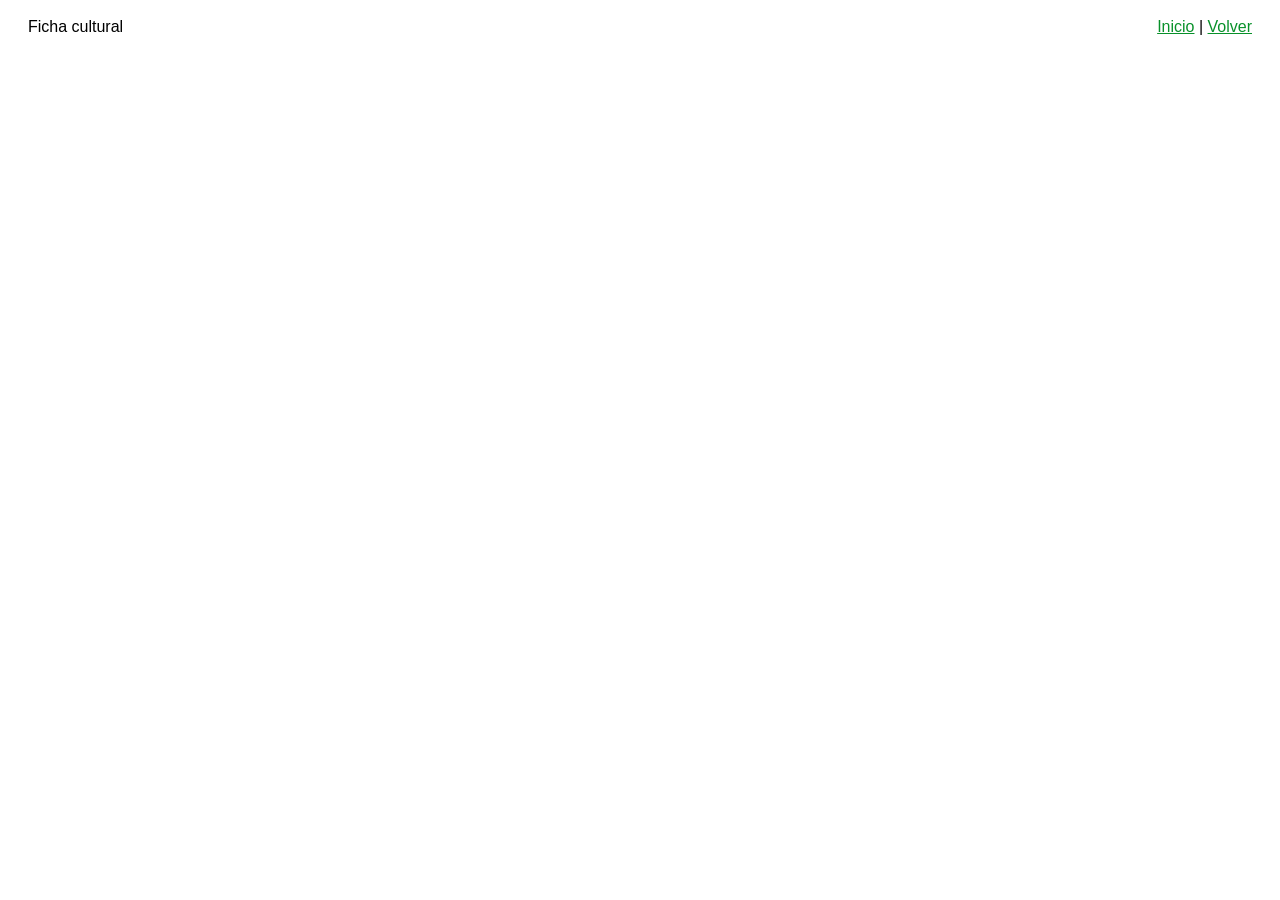
==== html/alfarerialquinchamali.html @ fd1ac348 "ajuste en nombres" ====
<!DOCTYPE html>
<html lang="es">
<head>
    <meta charset="UTF-8">
    <meta name="viewport" content="width=device-width, initial-scale=1.0">
    <link rel="icon" href="../img/icon.jpg" type="image/x-icon">
    <title>Salar de Tara</title>
    <link rel="stylesheet" href="../css/style.css">
</head>
<body>

    <header class="encabezado-categoria">
        <span>Ficha cultural</span>
        <div>
            <a href="../Index.html">Inicio</a> | 
            <a href="cultural.html">Volver</a>
        </div>
    </header>
---- css/style.css ----
body {
    text-align: center;
    font-family: sans-serif;
}

h1 {
    color: #000;
}

h2 {
    color: #1a7a72;
}

ul {
    display: inline-block;
    text-align: left;
}

.contenedor-tarjetas {
    margin-top: 20px;
}

.tarjeta {
    display: inline-block;
    width: 230px;
    border: 1px solid #ccc;
    padding: 10px;
    margin: 10px;
    vertical-align: top;
}

.tarjeta img {
    width: 100%;
    height: 120px;
}

.encabezado-categoria {
    display: flex;
    justify-content: space-between;
    padding: 10px 20px;
}

.lista-elementos {
    display: inline-block;
    text-align: left;
    margin-top: 20px;
}

.item {
    margin: 15px 0;
}

.item img {
    width: 80px;
    height: 50px;
    vertical-align: middle;
    margin-right: 10px;
}

.contenedor-ficha {
    margin-top: 30px;
}

.foto-ficha, .datos-ficha {
    display: inline-block;
    vertical-align: top;
    text-align: left;
    margin: 10px;
}

.foto-ficha img {
    width: 150px;
}

a {
    color: rgb(8, 145, 42);
    text-decoration: underline;
}

.encabezado {
  display: block;
  margin-left: auto;
  margin-right: auto;
  max-width: 100%; /* Para que sea adaptable si la pantalla es menor a 1000px */
  height: auto;
}
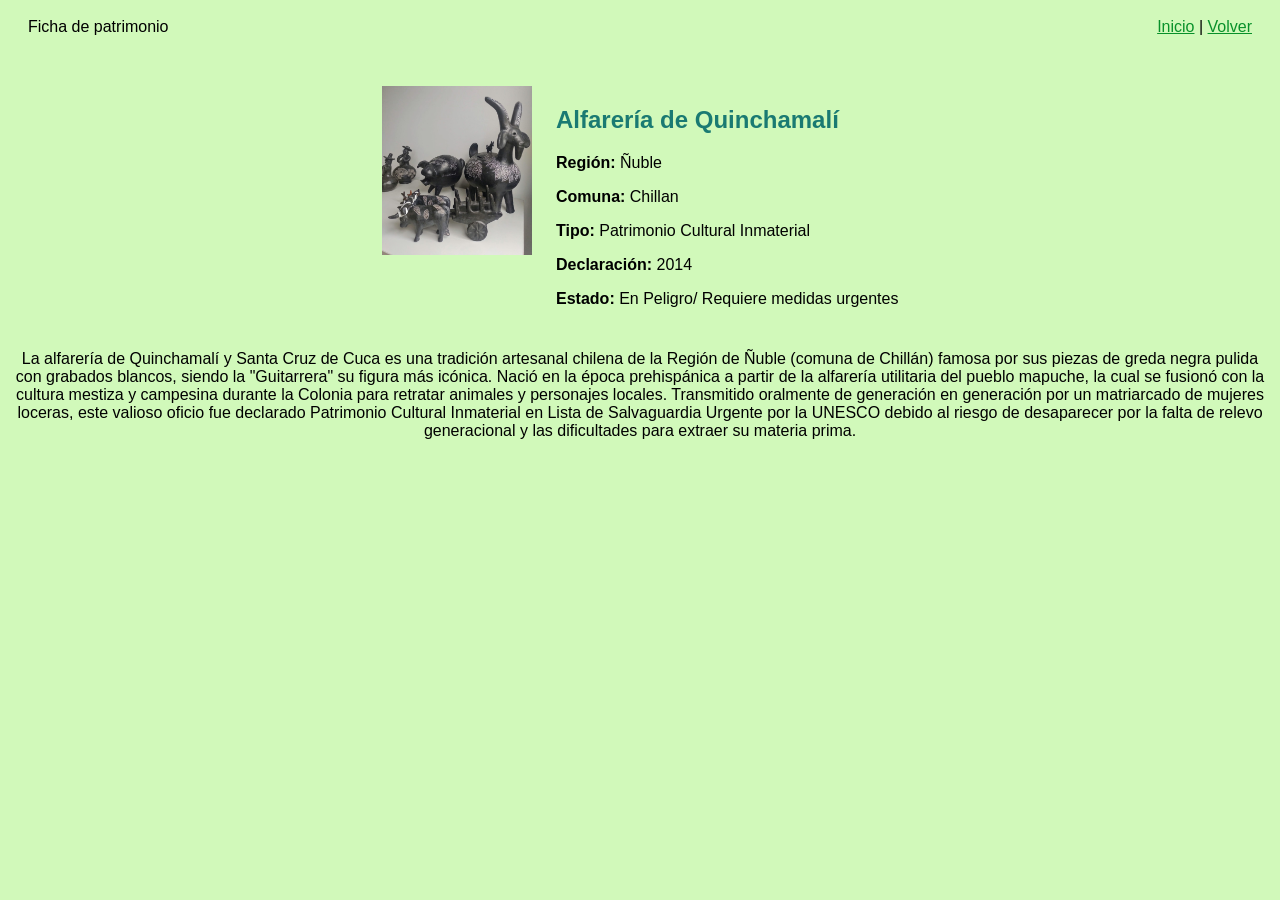
==== commit 078564cd: "Agregado informacion alfareria quinchamali" ====
--- a/html/alfarerialquinchamali.html
+++ b/html/alfarerialquinchamali.html
@@ -10,9 +10,29 @@
 <body>
 
     <header class="encabezado-categoria">
-        <span>Ficha cultural</span>
+        <span>Ficha de patrimonio</span>
         <div>
             <a href="../Index.html">Inicio</a> | 
             <a href="cultural.html">Volver</a>
         </div>
-    </header>+    </header>
+
+    <main class="contenedor-ficha">
+        <div class="foto-ficha">
+            <img src="../img/Alfareria_Quinchamali.jpg" alt="Alfarería de Quinchamalí">
+        </div>
+
+        <div class="datos-ficha">
+            <h2>Alfarería de Quinchamalí</h2>
+            <p><strong>Región:</strong> Ñuble</p>
+            <p><strong>Comuna:</strong> Chillan</p>
+            <p><strong>Tipo:</strong> Patrimonio Cultural Inmaterial</p>
+            <p><strong>Declaración:</strong> 2014</p>
+            <p><strong>Estado:</strong> En Peligro/ Requiere medidas urgentes</p>
+        </div>
+
+        <p>La alfarería de Quinchamalí y Santa Cruz de Cuca es una tradición artesanal chilena de la Región de Ñuble (comuna de Chillán) famosa por sus piezas de greda negra pulida con grabados blancos, siendo la "Guitarrera" su figura más icónica. Nació en la época prehispánica a partir de la alfarería utilitaria del pueblo mapuche, la cual se fusionó con la cultura mestiza y campesina durante la Colonia para retratar animales y personajes locales. Transmitido oralmente de generación en generación por un matriarcado de mujeres loceras, este valioso oficio fue declarado Patrimonio Cultural Inmaterial en Lista de Salvaguardia Urgente por la UNESCO debido al riesgo de desaparecer por la falta de relevo generacional y las dificultades para extraer su materia prima.</p>
+    </main>
+
+</body>
+</html>
--- a/css/style.css
+++ b/css/style.css
@@ -83,4 +83,7 @@
   margin-right: auto;
   max-width: 100%; /* Para que sea adaptable si la pantalla es menor a 1000px */
   height: auto;
+}
+body {
+  background-color: #d1f9ba; 
 }
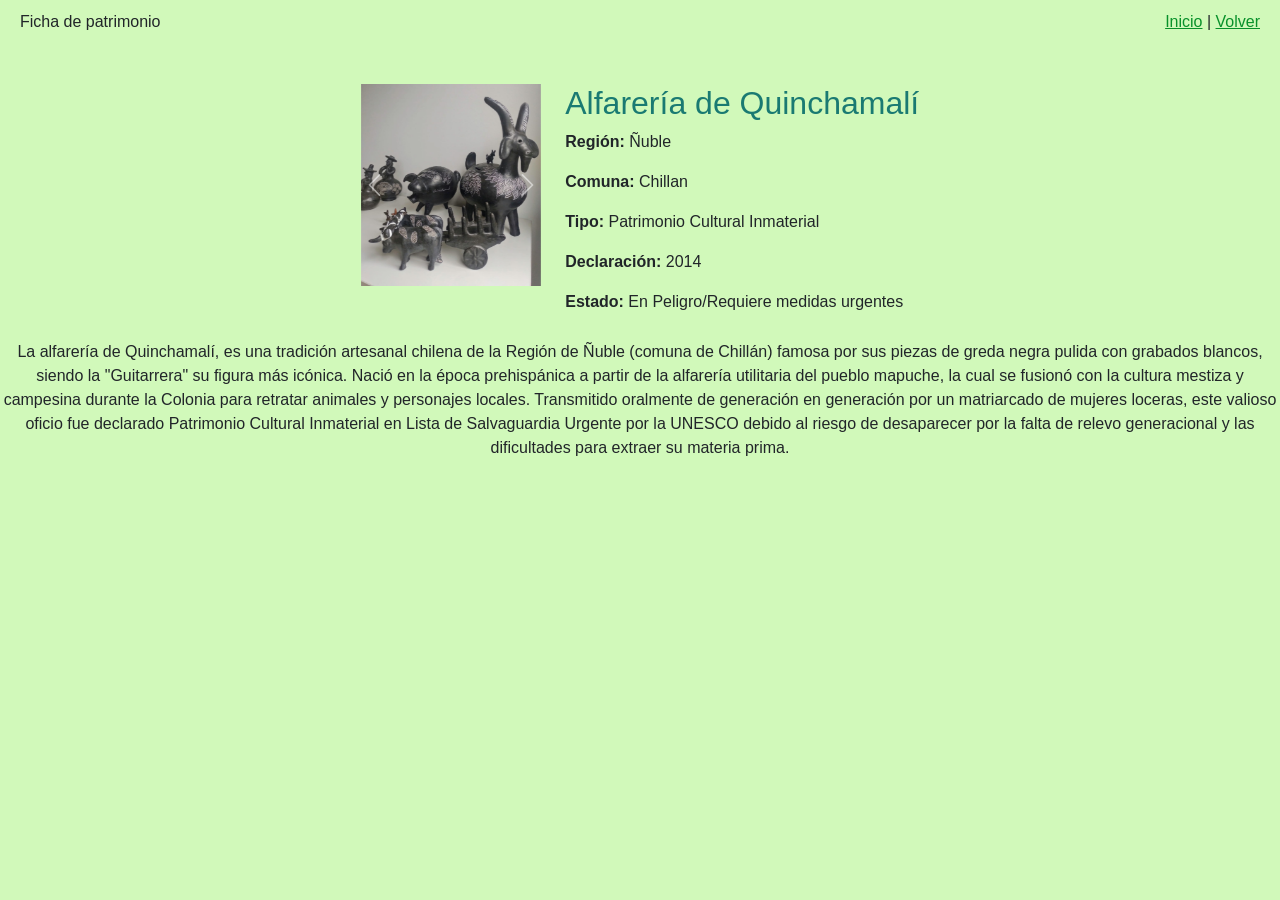
==== commit 68e1b23a: "carrusel puesto a imagenes de alfareria de quinchamali" ====
--- a/html/alfarerialquinchamali.html
+++ b/html/alfarerialquinchamali.html
@@ -4,7 +4,9 @@
     <meta charset="UTF-8">
     <meta name="viewport" content="width=device-width, initial-scale=1.0">
     <link rel="icon" href="../img/icon.jpg" type="image/x-icon">
-    <title>Salar de Tara</title>
+    <title>Alfarería de Quinchamalí</title>
+    <link href="https://cdn.jsdelivr.net/npm/bootstrap@5.3.3/dist/css/bootstrap.min.css" rel="stylesheet">
+<link rel="stylesheet" href="../css/style.css">
     <link rel="stylesheet" href="../css/style.css">
 </head>
 <body>
@@ -19,7 +21,32 @@
 
     <main class="contenedor-ficha">
         <div class="foto-ficha">
-            <img src="../img/Alfareria_Quinchamali.jpg" alt="Alfarería de Quinchamalí">
+            <div id="carruselAlfareria" class="carousel slide" data-bs-ride="carousel" style="width: 180px;">
+  <div class="carousel-inner">
+    <!-- Foto 1 (Principal) -->
+    <div class="carousel-item active">
+      <img src="../img/Alfareria_Quinchamali.jpg" class="d-block w-100" alt="Alfarería de Quinchamalí 1">
+    </div>
+    <!-- Foto 2 -->
+    <div class="carousel-item">
+      <img src="../img/guitarra.jpg" class="d-block w-100" alt="Alfarería de Quinchamalí 2">
+    </div>
+    <!-- Foto 3 -->
+    <div class="carousel-item">
+      <img src="../img/guitarrera-grande.jpg" class="d-block w-100" alt="Alfarería de Quinchamalí 3">
+    </div>
+  </div>
+  
+  <!-- Botones para cambiar de foto -->
+  <button class="carousel-control-prev" type="button" data-bs-target="#carruselAlfareria" data-bs-slide="prev">
+    <span class="carousel-control-prev-icon" aria-hidden="true"></span>
+    <span class="visually-hidden">Anterior</span>
+  </button>
+  <button class="carousel-control-next" type="button" data-bs-target="#carruselAlfareria" data-bs-slide="next">
+    <span class="carousel-control-next-icon" aria-hidden="true"></span>
+    <span class="visually-hidden">Siguiente</span>
+  </button>
+</div>
         </div>
 
         <div class="datos-ficha">
@@ -28,11 +55,11 @@
             <p><strong>Comuna:</strong> Chillan</p>
             <p><strong>Tipo:</strong> Patrimonio Cultural Inmaterial</p>
             <p><strong>Declaración:</strong> 2014</p>
-            <p><strong>Estado:</strong> En Peligro/ Requiere medidas urgentes</p>
+            <p><strong>Estado:</strong> En Peligro/Requiere medidas urgentes</p>
         </div>
 
-        <p>La alfarería de Quinchamalí y Santa Cruz de Cuca es una tradición artesanal chilena de la Región de Ñuble (comuna de Chillán) famosa por sus piezas de greda negra pulida con grabados blancos, siendo la "Guitarrera" su figura más icónica. Nació en la época prehispánica a partir de la alfarería utilitaria del pueblo mapuche, la cual se fusionó con la cultura mestiza y campesina durante la Colonia para retratar animales y personajes locales. Transmitido oralmente de generación en generación por un matriarcado de mujeres loceras, este valioso oficio fue declarado Patrimonio Cultural Inmaterial en Lista de Salvaguardia Urgente por la UNESCO debido al riesgo de desaparecer por la falta de relevo generacional y las dificultades para extraer su materia prima.</p>
+        <p>La alfarería de Quinchamalí, es una tradición artesanal chilena de la Región de Ñuble (comuna de Chillán) famosa por sus piezas de greda negra pulida con grabados blancos, siendo la "Guitarrera" su figura más icónica. Nació en la época prehispánica a partir de la alfarería utilitaria del pueblo mapuche, la cual se fusionó con la cultura mestiza y campesina durante la Colonia para retratar animales y personajes locales. Transmitido oralmente de generación en generación por un matriarcado de mujeres loceras, este valioso oficio fue declarado Patrimonio Cultural Inmaterial en Lista de Salvaguardia Urgente por la UNESCO debido al riesgo de desaparecer por la falta de relevo generacional y las dificultades para extraer su materia prima.</p>
     </main>
-
+<script src="https://cdn.jsdelivr.net/npm/bootstrap@5.3.3/dist/js/bootstrap.bundle.min.js"></script>
 </body>
 </html>
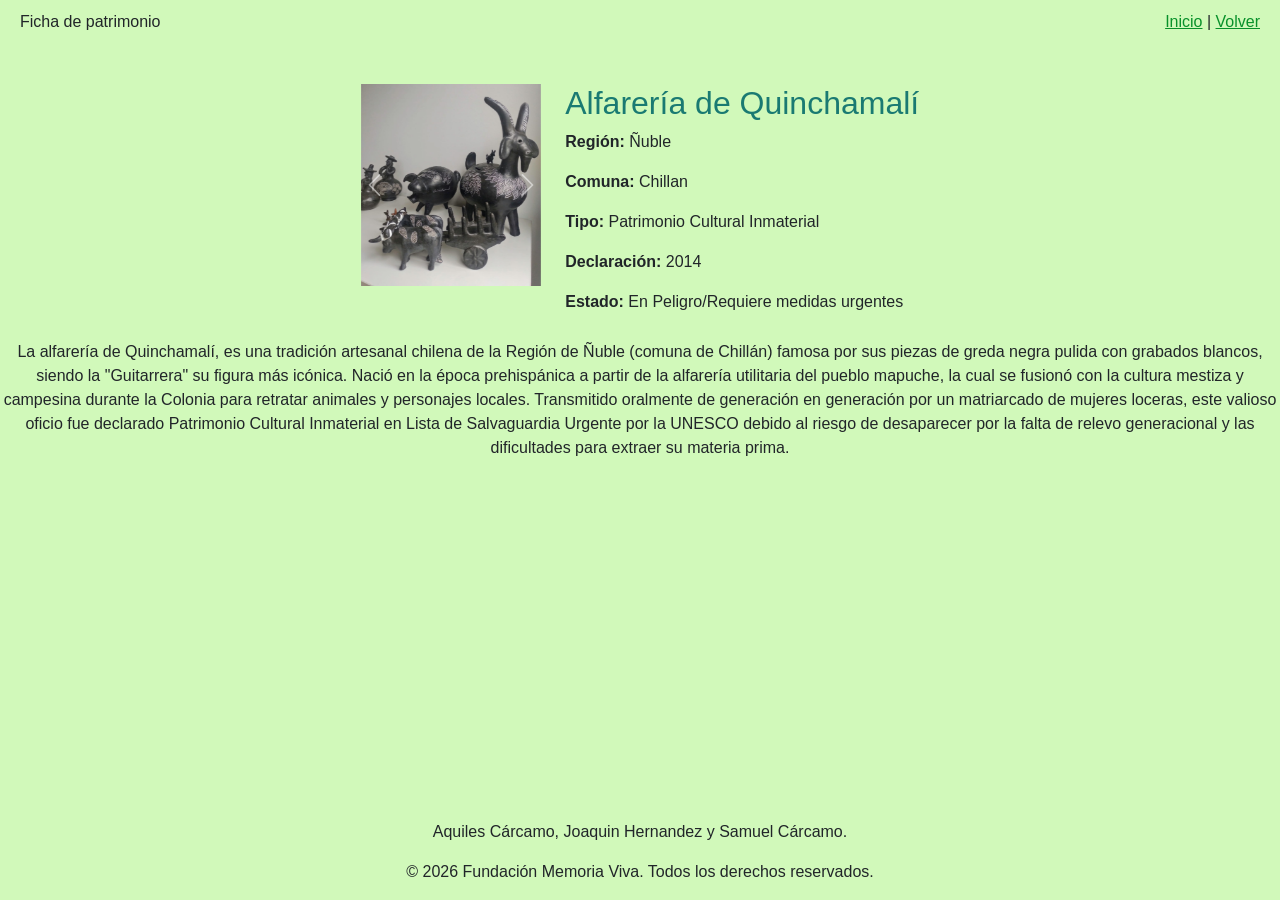
==== commit 490006e1: "puesto  footer en patrimonio natural" ====
--- a/html/alfarerialquinchamali.html
+++ b/html/alfarerialquinchamali.html
@@ -62,4 +62,8 @@
     </main>
 <script src="https://cdn.jsdelivr.net/npm/bootstrap@5.3.3/dist/js/bootstrap.bundle.min.js"></script>
 </body>
+<footer>
+    <p>Aquiles Cárcamo, Joaquin Hernandez y Samuel Cárcamo.<p>
+    <p>© 2026 Fundación Memoria Viva. Todos los derechos reservados.</p>
+</footer>
 </html>
--- a/css/style.css
+++ b/css/style.css
@@ -86,4 +86,10 @@
 }
 body {
   background-color: #d1f9ba; 
+  min-height: 100vh;
+    display: flex;
+    flex-direction: column;
+}
+main {
+    flex-grow: 1;
 }
--- a/css/style.css
+++ b/css/style.css
@@ -86,4 +86,10 @@
 }
 body {
   background-color: #d1f9ba; 
+  min-height: 100vh;
+    display: flex;
+    flex-direction: column;
+}
+main {
+    flex-grow: 1;
 }
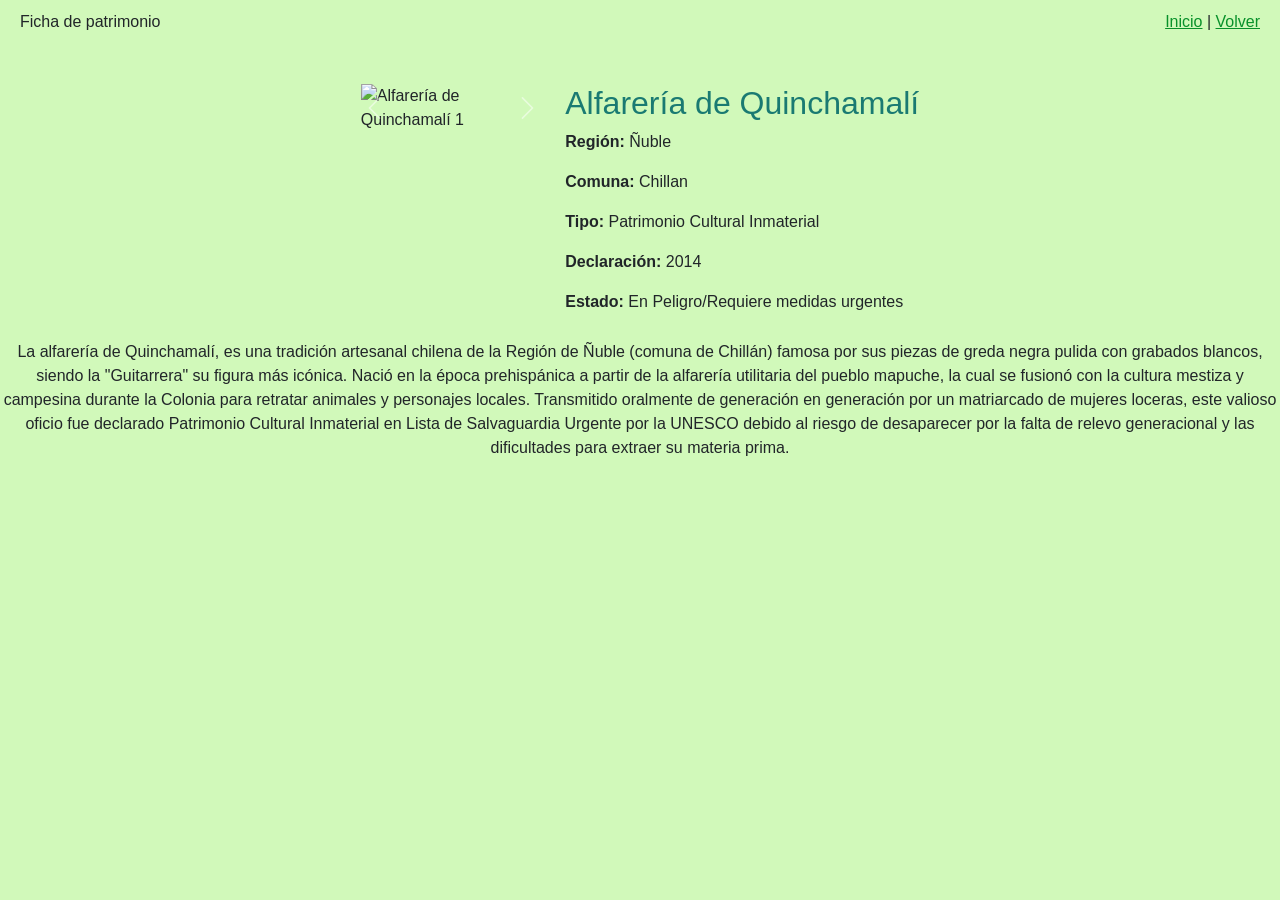
==== commit 716bd00d: "tamaño iamgen" ====
--- a/html/alfarerialquinchamali.html
+++ b/html/alfarerialquinchamali.html
@@ -25,7 +25,7 @@
   <div class="carousel-inner">
     <!-- Foto 1 (Principal) -->
     <div class="carousel-item active">
-      <img src="../img/Alfareria_Quinchamali.jpg" class="d-block w-100" alt="Alfarería de Quinchamalí 1">
+      <img src="../img/Alfareria.jpg" class="d-block w-100" alt="Alfarería de Quinchamalí 1">
     </div>
     <!-- Foto 2 -->
     <div class="carousel-item">
@@ -62,8 +62,4 @@
     </main>
 <script src="https://cdn.jsdelivr.net/npm/bootstrap@5.3.3/dist/js/bootstrap.bundle.min.js"></script>
 </body>
-<footer>
-    <p>Aquiles Cárcamo, Joaquin Hernandez y Samuel Cárcamo.<p>
-    <p>© 2026 Fundación Memoria Viva. Todos los derechos reservados.</p>
-</footer>
 </html>
--- a/css/style.css
+++ b/css/style.css
@@ -51,10 +51,10 @@
 }
 
 .item img {
-    width: 80px;
-    height: 50px;
+    width: 220px;
+    height: 180px;
     vertical-align: middle;
-    margin-right: 10px;
+    margin-right: 15px;
 }
 
 .contenedor-ficha {
@@ -86,10 +86,4 @@
 }
 body {
   background-color: #d1f9ba; 
-  min-height: 100vh;
-    display: flex;
-    flex-direction: column;
-}
-main {
-    flex-grow: 1;
 }
--- a/css/style.css
+++ b/css/style.css
@@ -51,10 +51,10 @@
 }
 
 .item img {
-    width: 80px;
-    height: 50px;
+    width: 220px;
+    height: 180px;
     vertical-align: middle;
-    margin-right: 10px;
+    margin-right: 15px;
 }
 
 .contenedor-ficha {
@@ -86,10 +86,4 @@
 }
 body {
   background-color: #d1f9ba; 
-  min-height: 100vh;
-    display: flex;
-    flex-direction: column;
-}
-main {
-    flex-grow: 1;
 }
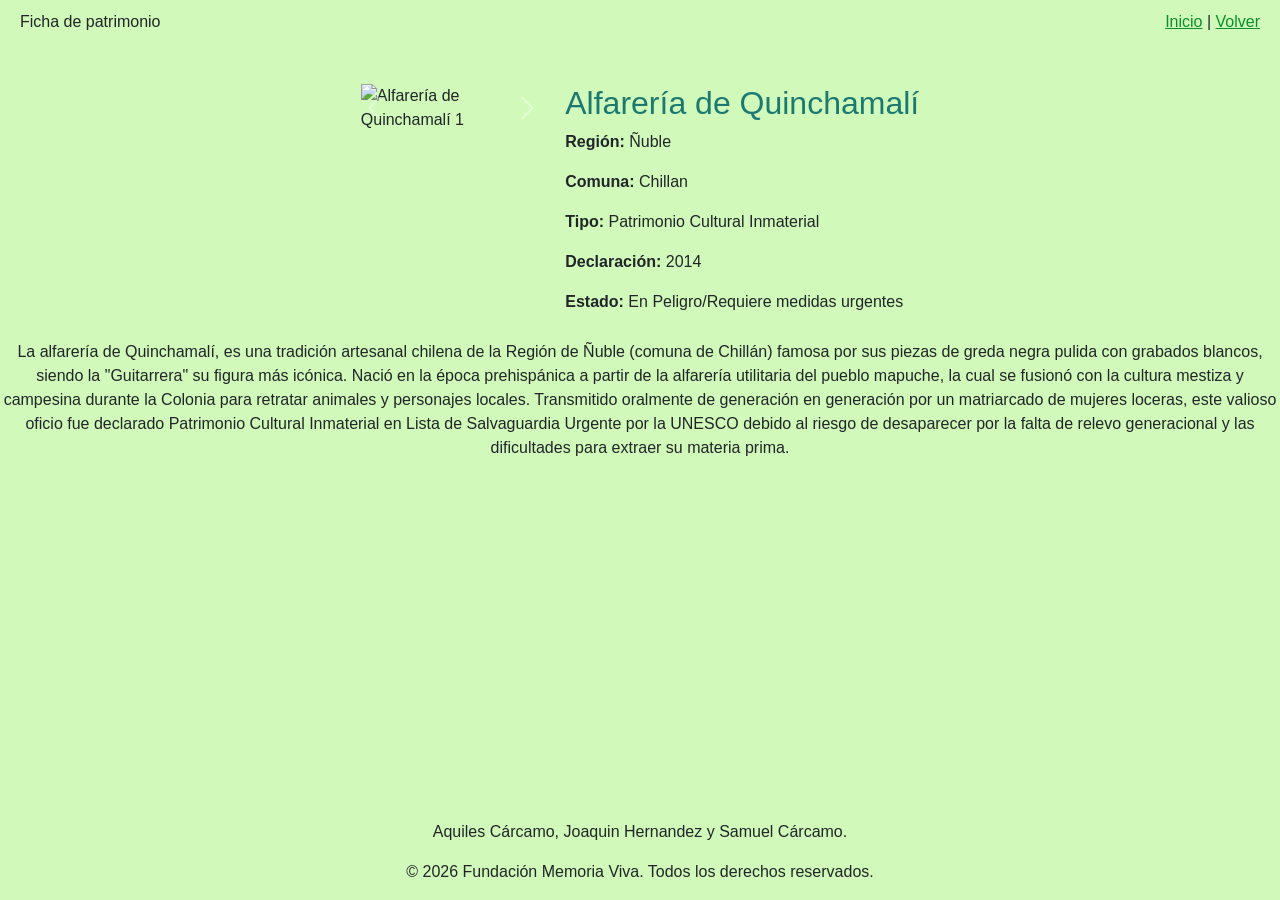
==== commit e2a09db9: "Comentarios finales agregados" ====
--- a/html/alfarerialquinchamali.html
+++ b/html/alfarerialquinchamali.html
@@ -62,4 +62,8 @@
     </main>
 <script src="https://cdn.jsdelivr.net/npm/bootstrap@5.3.3/dist/js/bootstrap.bundle.min.js"></script>
 </body>
+<footer>
+    <p>Aquiles Cárcamo, Joaquin Hernandez y Samuel Cárcamo.<p>
+    <p>© 2026 Fundación Memoria Viva. Todos los derechos reservados.</p>
+</footer>
 </html>
--- a/css/style.css
+++ b/css/style.css
@@ -14,6 +14,7 @@
 ul {
     display: inline-block;
     text-align: left;
+    padding: 0;
 }
 
 .contenedor-tarjetas {
@@ -86,4 +87,10 @@
 }
 body {
   background-color: #d1f9ba; 
+  min-height: 100vh;
+    display: flex;
+    flex-direction: column;
+}
+main {
+    flex-grow: 1;
 }
--- a/css/style.css
+++ b/css/style.css
@@ -14,6 +14,7 @@
 ul {
     display: inline-block;
     text-align: left;
+    padding: 0;
 }
 
 .contenedor-tarjetas {
@@ -86,4 +87,10 @@
 }
 body {
   background-color: #d1f9ba; 
+  min-height: 100vh;
+    display: flex;
+    flex-direction: column;
+}
+main {
+    flex-grow: 1;
 }
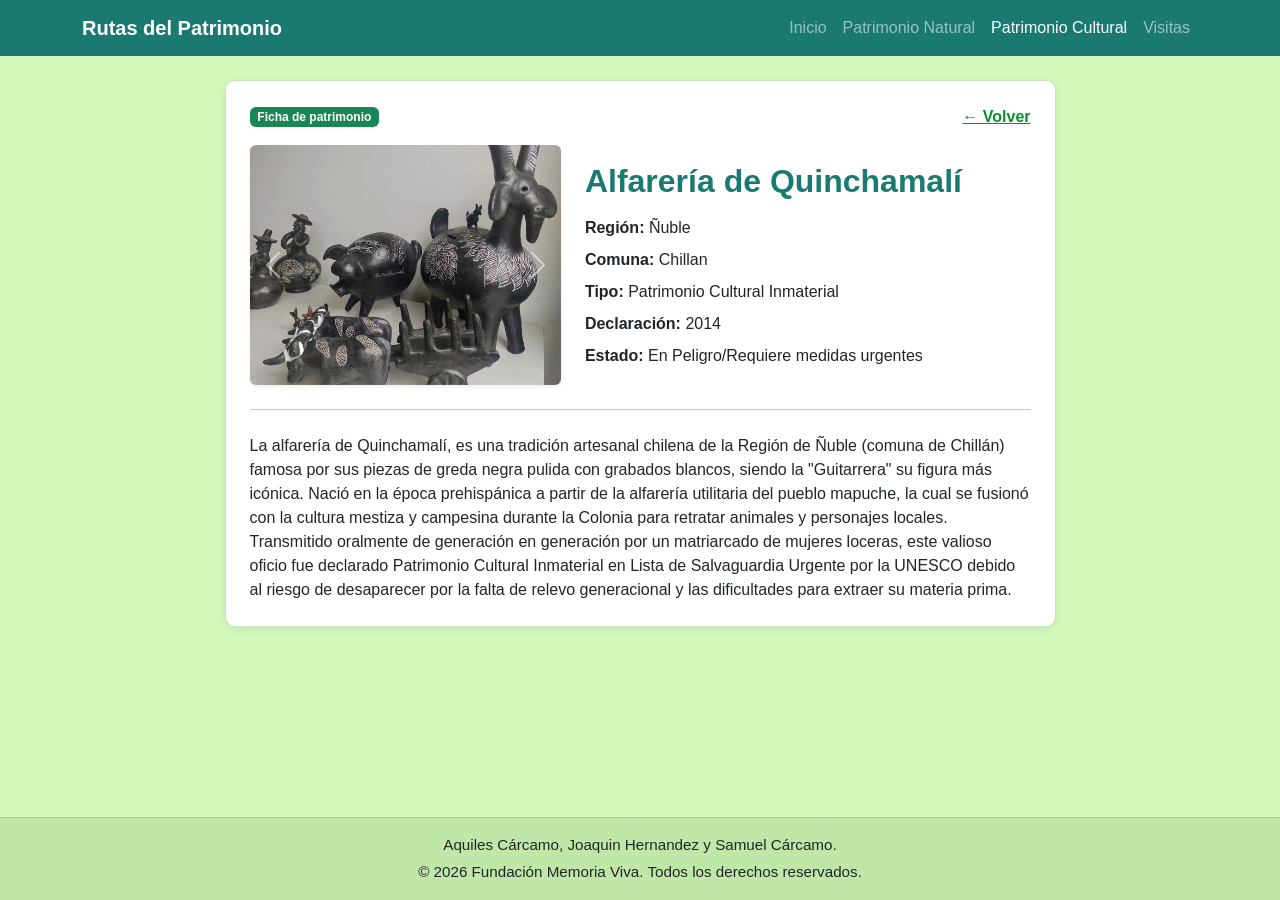
==== commit 1bc9b647: "ajuste visual a alfarerialquinchamali.html" ====
--- a/html/alfarerialquinchamali.html
+++ b/html/alfarerialquinchamali.html
@@ -6,64 +6,95 @@
     <link rel="icon" href="../img/icon.jpg" type="image/x-icon">
     <title>Alfarería de Quinchamalí</title>
     <link href="https://cdn.jsdelivr.net/npm/bootstrap@5.3.3/dist/css/bootstrap.min.css" rel="stylesheet">
-<link rel="stylesheet" href="../css/style.css">
     <link rel="stylesheet" href="../css/style.css">
 </head>
 <body>
 
-    <header class="encabezado-categoria">
-        <span>Ficha de patrimonio</span>
-        <div>
-            <a href="../Index.html">Inicio</a> | 
-            <a href="cultural.html">Volver</a>
-        </div>
+    <header>
+        <nav class="navbar navbar-expand-lg navbar-dark barra-navegacion">
+            <div class="container">
+                <a class="navbar-brand fw-bold" href="../Index.html">Rutas del Patrimonio</a>
+                <button class="navbar-toggler" type="button" data-bs-toggle="collapse" data-bs-target="#menuPrincipal">
+                    <span class="navbar-toggler-icon"></span>
+                </button>
+                <div class="collapse navbar-collapse justify-content-end" id="menuPrincipal">
+                    <ul class="navbar-nav">
+                        <li class="nav-item">
+                            <a class="nav-link" href="../Index.html">Inicio</a>
+                        </li>
+                        <li class="nav-item">
+                            <a class="nav-link" href="natural.html">Patrimonio Natural</a>
+                        </li>
+                        <li class="nav-item">
+                            <a class="nav-link active" href="cultural.html">Patrimonio Cultural</a>
+                        </li>
+                        <li class="nav-item">
+                            <a class="nav-link" href="contactos.html">Visitas</a>
+                        </li>
+                    </ul>
+                </div>
+            </div>
+        </nav>
     </header>
 
-    <main class="contenedor-ficha">
-        <div class="foto-ficha">
-            <div id="carruselAlfareria" class="carousel slide" data-bs-ride="carousel" style="width: 180px;">
-  <div class="carousel-inner">
-    <!-- Foto 1 (Principal) -->
-    <div class="carousel-item active">
-      <img src="../img/Alfareria.jpg" class="d-block w-100" alt="Alfarería de Quinchamalí 1">
-    </div>
-    <!-- Foto 2 -->
-    <div class="carousel-item">
-      <img src="../img/guitarra.jpg" class="d-block w-100" alt="Alfarería de Quinchamalí 2">
-    </div>
-    <!-- Foto 3 -->
-    <div class="carousel-item">
-      <img src="../img/guitarrera-grande.jpg" class="d-block w-100" alt="Alfarería de Quinchamalí 3">
-    </div>
-  </div>
-  
-  <!-- Botones para cambiar de foto -->
-  <button class="carousel-control-prev" type="button" data-bs-target="#carruselAlfareria" data-bs-slide="prev">
-    <span class="carousel-control-prev-icon" aria-hidden="true"></span>
-    <span class="visually-hidden">Anterior</span>
-  </button>
-  <button class="carousel-control-next" type="button" data-bs-target="#carruselAlfareria" data-bs-slide="next">
-    <span class="carousel-control-next-icon" aria-hidden="true"></span>
-    <span class="visually-hidden">Siguiente</span>
-  </button>
-</div>
+    <main class="container my-4">
+        <div class="row justify-content-center">
+            <div class="col-12 col-lg-9">
+                <div class="tarjeta p-4 text-start">
+                    <div class="d-flex justify-content-between align-items-center mb-3">
+                        <span class="badge bg-success">Ficha de patrimonio</span>
+                        <a href="cultural.html" class="enlace-categoria">← Volver</a>
+                    </div>
+
+                    <div class="row align-items-center g-4">
+                        <div class="col-12 col-md-5">
+                            <div id="carruselAlfareria" class="carousel slide rounded overflow-hidden shadow-sm" data-bs-ride="carousel">
+                                <div class="carousel-inner">
+                                    <div class="carousel-item active">
+                                        <img src="../img/alfareria.jpg" class="d-block w-100" style="height: 240px; object-fit: cover;" alt="Alfarería de Quinchamalí 1">
+                                    </div>
+                                    <div class="carousel-item">
+                                        <img src="../img/guitarra.jpg" class="d-block w-100" style="height: 240px; object-fit: cover;" alt="Alfarería de Quinchamalí 2">
+                                    </div>
+                                    <div class="carousel-item">
+                                        <img src="../img/guitarrera-grande.jpg" class="d-block w-100" style="height: 240px; object-fit: cover;" alt="Alfarería de Quinchamalí 3">
+                                    </div>
+                                </div>
+                                <button class="carousel-control-prev" type="button" data-bs-target="#carruselAlfareria" data-bs-slide="prev">
+                                    <span class="carousel-control-prev-icon" aria-hidden="true"></span>
+                                    <span class="visually-hidden">Anterior</span>
+                                </button>
+                                <button class="carousel-control-next" type="button" data-bs-target="#carruselAlfareria" data-bs-slide="next">
+                                    <span class="carousel-control-next-icon" aria-hidden="true"></span>
+                                    <span class="visually-hidden">Siguiente</span>
+                                </button>
+                            </div>
+                        </div>
+
+                        <div class="col-12 col-md-7">
+                            <h1 class="h2 fw-bold mb-3" style="color: #1a7a72;">Alfarería de Quinchamalí</h1>
+                            <p class="mb-2"><strong>Región:</strong> Ñuble</p>
+                            <p class="mb-2"><strong>Comuna:</strong> Chillan</p>
+                            <p class="mb-2"><strong>Tipo:</strong> Patrimonio Cultural Inmaterial</p>
+                            <p class="mb-2"><strong>Declaración:</strong> 2014</p>
+                            <p class="mb-0"><strong>Estado:</strong> En Peligro/Requiere medidas urgentes</p>
+                        </div>
+                    </div>
+
+                    <hr class="my-4">
+                    <p class="mb-0">La alfarería de Quinchamalí, es una tradición artesanal chilena de la Región de Ñuble (comuna de Chillán) famosa por sus piezas de greda negra pulida con grabados blancos, siendo la "Guitarrera" su figura más icónica. Nació en la época prehispánica a partir de la alfarería utilitaria del pueblo mapuche, la cual se fusionó con la cultura mestiza y campesina durante la Colonia para retratar animales y personajes locales. Transmitido oralmente de generación en generación por un matriarcado de mujeres loceras, este valioso oficio fue declarado Patrimonio Cultural Inmaterial en Lista de Salvaguardia Urgente por la UNESCO debido al riesgo de desaparecer por la falta de relevo generacional y las dificultades para extraer su materia prima.</p>
+                </div>
+            </div>
         </div>
+    </main>
 
-        <div class="datos-ficha">
-            <h2>Alfarería de Quinchamalí</h2>
-            <p><strong>Región:</strong> Ñuble</p>
-            <p><strong>Comuna:</strong> Chillan</p>
-            <p><strong>Tipo:</strong> Patrimonio Cultural Inmaterial</p>
-            <p><strong>Declaración:</strong> 2014</p>
-            <p><strong>Estado:</strong> En Peligro/Requiere medidas urgentes</p>
+    <footer class="pie-pagina text-center py-3 mt-auto">
+        <div class="container">
+            <p class="mb-1">Aquiles Cárcamo, Joaquin Hernandez y Samuel Cárcamo.</p>
+            <p class="mb-0">© 2026 Fundación Memoria Viva. Todos los derechos reservados.</p>
         </div>
+    </footer>
 
-        <p>La alfarería de Quinchamalí, es una tradición artesanal chilena de la Región de Ñuble (comuna de Chillán) famosa por sus piezas de greda negra pulida con grabados blancos, siendo la "Guitarrera" su figura más icónica. Nació en la época prehispánica a partir de la alfarería utilitaria del pueblo mapuche, la cual se fusionó con la cultura mestiza y campesina durante la Colonia para retratar animales y personajes locales. Transmitido oralmente de generación en generación por un matriarcado de mujeres loceras, este valioso oficio fue declarado Patrimonio Cultural Inmaterial en Lista de Salvaguardia Urgente por la UNESCO debido al riesgo de desaparecer por la falta de relevo generacional y las dificultades para extraer su materia prima.</p>
-    </main>
-<script src="https://cdn.jsdelivr.net/npm/bootstrap@5.3.3/dist/js/bootstrap.bundle.min.js"></script>
+    <script src="https://cdn.jsdelivr.net/npm/bootstrap@5.3.3/dist/js/bootstrap.bundle.min.js"></script>
 </body>
-<footer>
-    <p>Aquiles Cárcamo, Joaquin Hernandez y Samuel Cárcamo.<p>
-    <p>© 2026 Fundación Memoria Viva. Todos los derechos reservados.</p>
-</footer>
 </html>
--- a/css/style.css
+++ b/css/style.css
@@ -1,6 +1,18 @@
 body {
     text-align: center;
     font-family: sans-serif;
+    background-color: #d1f9ba;
+    min-height: 100vh;
+    display: flex;
+    flex-direction: column;
+}
+
+main {
+    flex-grow: 1;
+}
+
+.barra-navegacion {
+    background-color: #1a7a72;
 }
 
 h1 {
@@ -11,28 +23,61 @@
     color: #1a7a72;
 }
 
-ul {
+.texto-intro {
+    max-width: 720px;
+}
+
+.lista-equipo {
     display: inline-block;
     text-align: left;
-    padding: 0;
+    padding-left: 20px;
 }
 
-.contenedor-tarjetas {
-    margin-top: 20px;
+.encabezado {
+    display: block;
+    margin-left: auto;
+    margin-right: auto;
+    max-width: 100%;
+    height: auto;
 }
 
 .tarjeta {
-    display: inline-block;
-    width: 230px;
-    border: 1px solid #ccc;
-    padding: 10px;
-    margin: 10px;
-    vertical-align: top;
+    background-color: #ffffff;
+    border: 1px solid #cce3c0;
+    border-radius: 10px;
+    overflow: hidden;
+    box-shadow: 0 2px 8px rgba(0, 0, 0, 0.08);
+    transition: transform 0.2s ease;
+}
+
+.tarjeta:hover {
+    transform: translateY(-4px);
 }
 
 .tarjeta img {
     width: 100%;
-    height: 120px;
+    height: 180px;
+    object-fit: cover;
+}
+
+.enlace-categoria {
+    color: rgb(8, 145, 42);
+    font-weight: bold;
+    text-decoration: underline;
+}
+
+.boton-principal {
+    background-color: #1a7a72;
+    color: #ffffff;
+    border: none;
+    padding: 12px 28px;
+    border-radius: 8px;
+    font-weight: bold;
+}
+
+.boton-principal:hover {
+    background-color: #145e58;
+    color: #ffffff;
 }
 
 .encabezado-categoria {
@@ -56,6 +101,8 @@
     height: 180px;
     vertical-align: middle;
     margin-right: 15px;
+    object-fit: cover;
+    border-radius: 8px;
 }
 
 .contenedor-ficha {
@@ -78,19 +125,19 @@
     text-decoration: underline;
 }
 
-.encabezado {
-  display: block;
-  margin-left: auto;
-  margin-right: auto;
-  max-width: 100%; /* Para que sea adaptable si la pantalla es menor a 1000px */
-  height: auto;
+.seccion-registros {
+    max-width: 1000px;
+    margin: 0 auto 40px;
+    padding: 0 15px;
+    text-align: left;
 }
-body {
-  background-color: #d1f9ba; 
-  min-height: 100vh;
-    display: flex;
-    flex-direction: column;
+
+.seccion-registros h2 {
+    text-align: center;
 }
-main {
-    flex-grow: 1;
+
+.pie-pagina {
+    background-color: #bfe8a8;
+    border-top: 1px solid #a8d68e;
+    font-size: 0.95rem;
 }
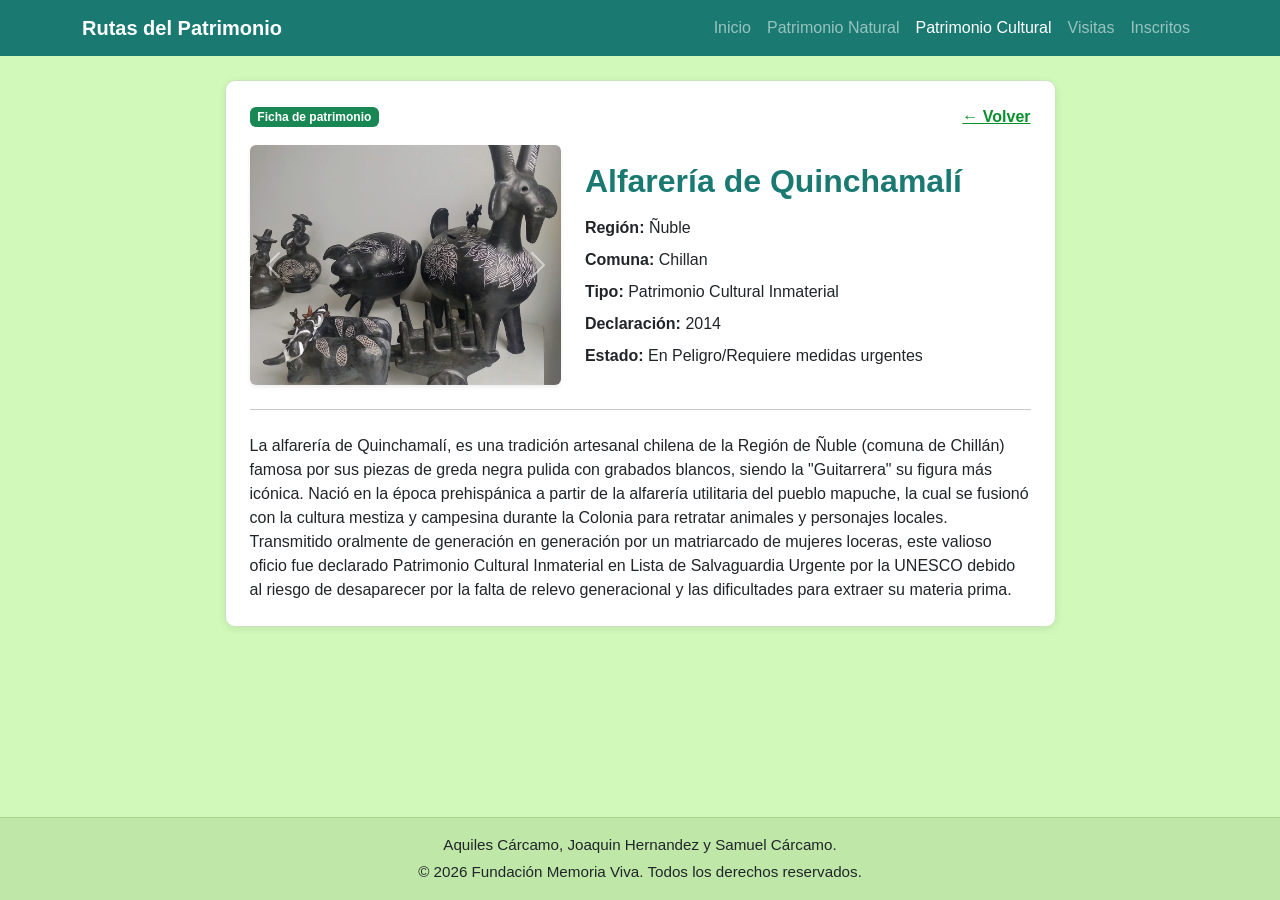
==== commit 77669382: "ajuste de header en seccion cultural" ====
--- a/html/alfarerialquinchamali.html
+++ b/html/alfarerialquinchamali.html
@@ -30,6 +30,9 @@
                         </li>
                         <li class="nav-item">
                             <a class="nav-link" href="contactos.html">Visitas</a>
+                        </li>
+                        <li class="nav-item">
+                            <a class="nav-link" href="localstore.html">Inscritos</a>
                         </li>
                     </ul>
                 </div>
